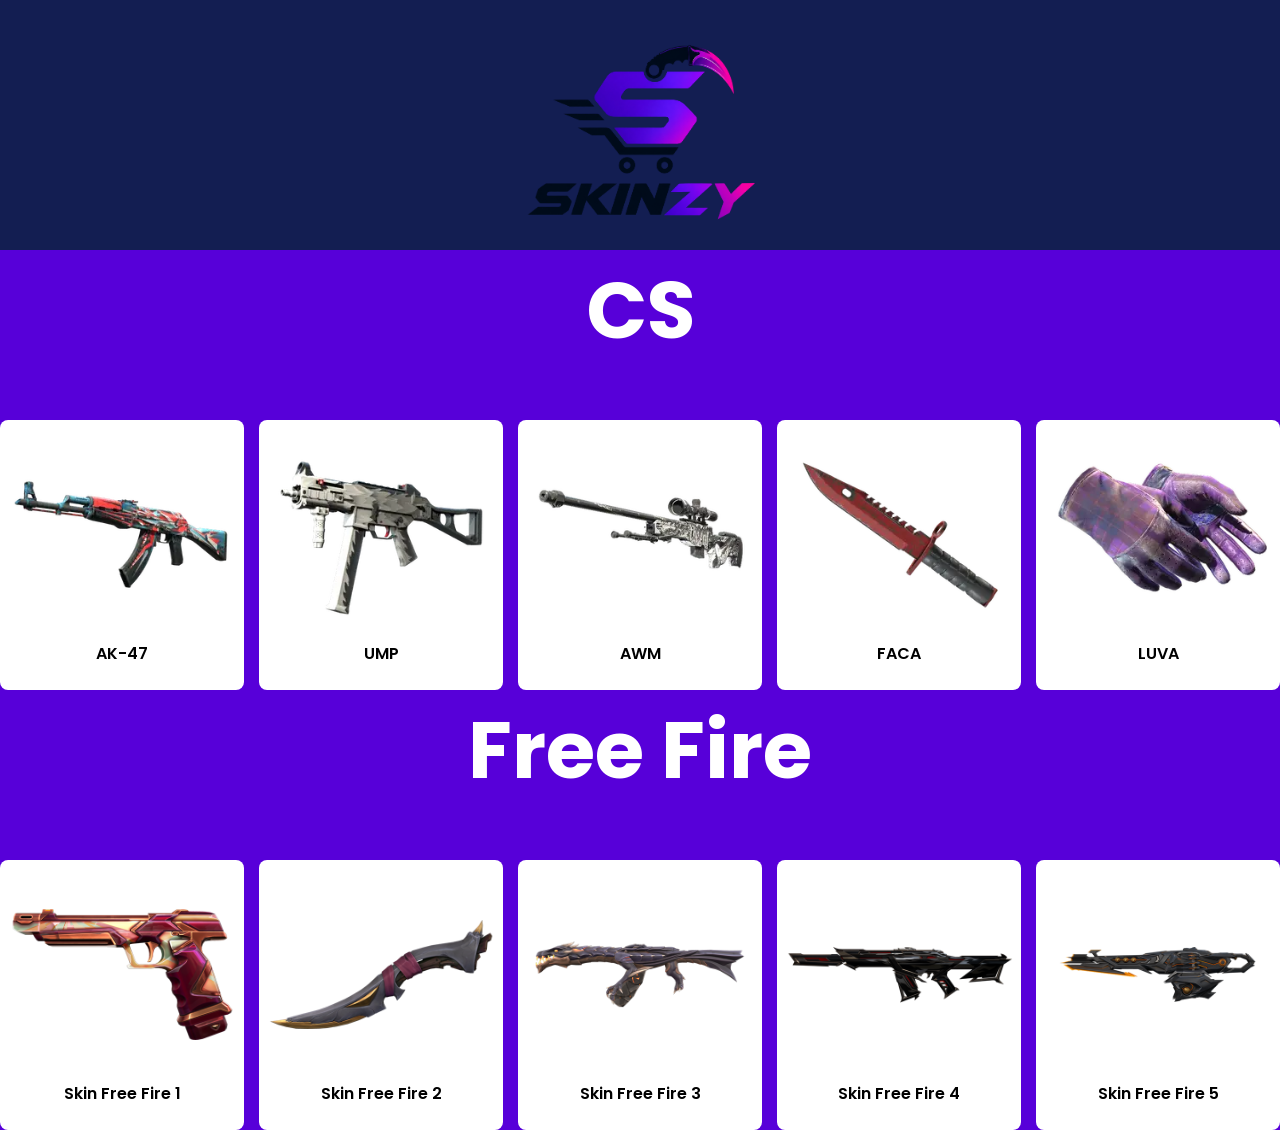
==== home.html @ 4bb4f2cc "Add files via upload" ====
<!DOCTYPE html>
<html lang="pt-BR">
<head>
  <meta charset="UTF-8">
  <meta name="viewport" content="width=device-width, initial-scale=1.0">
  <title>Loja de Skin</title>
  <link rel="stylesheet" href="./assets/css/home.css">
</head>
<body>

  <header class="cabecalho">
    <img src="./img/logo.png" alt="Logo" class="logo">
  </header>

  <section class="secao-1 secao-skins">
    <h1>CS</h1>

    <div class="grade">
      <div class="quadrado">
        <div class="imagem-skin">
          <img src="./img/cs1.png" alt="Skin CS 1">
        </div>
        <h2>AK-47</h2>
      </div>

      <div class="quadrado">
        <div class="imagem-skin">
          <img src="./img/cs2.png" alt="Skin CS 2">
        </div>
        <h2>UMP</h2>
      </div>

      <div class="quadrado">
        <div class="imagem-skin">
          <img src="./img/cs3.png" alt="Skin CS 3">
        </div>
        <h2>AWM</h2>
      </div>

      <div class="quadrado">
        <div class="imagem-skin">
          <img src="./img/cs4.png" alt="Skin CS 4">
        </div>
        <h2>FACA</h2>
      </div>

      <div class="quadrado">
        <div class="imagem-skin">
          <img src="./img/cs5.png" alt="Skin CS 5">
        </div>
        <h2>LUVA</h2>
      </div>
    </div>
  </section>

  <section class="secao-2 secao-skins">
    <h1>Free Fire</h1>

    <div class="grade">
      <div class="quadrado">
        <div class="imagem-skin">
          <img src="./img/FF1.png" alt="Skin Free Fire 1">
        </div>
        <h2>Skin Free Fire 1</h2>
      </div>

      <div class="quadrado">
        <div class="imagem-skin">
          <img src="./img/FF2.png" alt="Skin Free Fire 2">
        </div>
        <h2>Skin Free Fire 2</h2>
      </div>

      <div class="quadrado">
        <div class="imagem-skin">
          <img src="./img/FF3.png" alt="Skin Free Fire 3">
        </div>
        <h2>Skin Free Fire 3</h2>
      </div>

      <div class="quadrado">
        <div class="imagem-skin">
          <img src="./img/FF4.png" alt="Skin Free Fire 4">
        </div>
        <h2>Skin Free Fire 4</h2>
      </div>

      <div class="quadrado">
        <div class="imagem-skin">
          <img src="./img/FF5.png" alt="Skin Free Fire 5">
        </div>
        <h2>Skin Free Fire 5</h2>
      </div>
    </div>
  </section>

</body>
</html>
---- assets/css/home.css ----
@import url('https://fonts.googleapis.com/css2?family=Poppins:ital,wght@0,100;0,200;0,300;0,400;0,500;0,600;0,700;0,800;0,900;1,100;1,200;1,300;1,400;1,500;1,600;1,700;1,800;1,900&display=swap');
* {
  margin: 0;
  padding: 0;
  box-sizing: border-box;
  font-family: "Poppins", sans-serif;
}

body {
  background-color: #5700D9;;
}

.cabecalho {
    width: 100%;
    height: 250px;
    background-color: #131e52;
    display: flex;
    align-items: center;
    justify-content: center;
    overflow: hidden;
}

.logo{
    width: 250px;
    height: auto;
    display: block;
}
  

#secao {
  padding: 40px 20px;
  max-width: 900px;
  margin: 0 auto;
}

#secao h2 {
  margin-bottom: 50px;
  font-size: 5rem;
  text-align: center;
  color: rgb(255, 255, 255);
}

h1{
    margin-bottom: 50px;
    font-size: 5rem;
    text-align: center;
    color: rgb(255, 255, 255);
}

.grade {
  display: grid;
  grid-template-columns: repeat(5, 1fr);
  gap: 15px;
}

.quadrado {
  height: 30vh;
  display: flex;
  align-items: center;
  justify-content: center;
  font-size: 1rem;
  font-weight: bold;
  color: #fff;
  border-radius: 8px;
  flex-direction: column;
  gap: 6px;
}

.imagem-skin{
  width: 100%;
  height: 180px;
  display: flex;
  align-items: center;
  justify-content: center;
  padding: 8px;
  overflow: hidden;
  border-radius: 10px;
}

.imagem-skin img {
  width: 100%;
  height: 100%;
  object-fit: contain;
  display: block;
}

.quadrado h2{
    margin-top: 10px;
    font-size: 1rem;
    font-weight: 600;
    text-align: center;
    color: black;
}


.secao-1 .quadrado {
  background-color: white;
}

.secao-2 .quadrado {
  background-color: white;
}
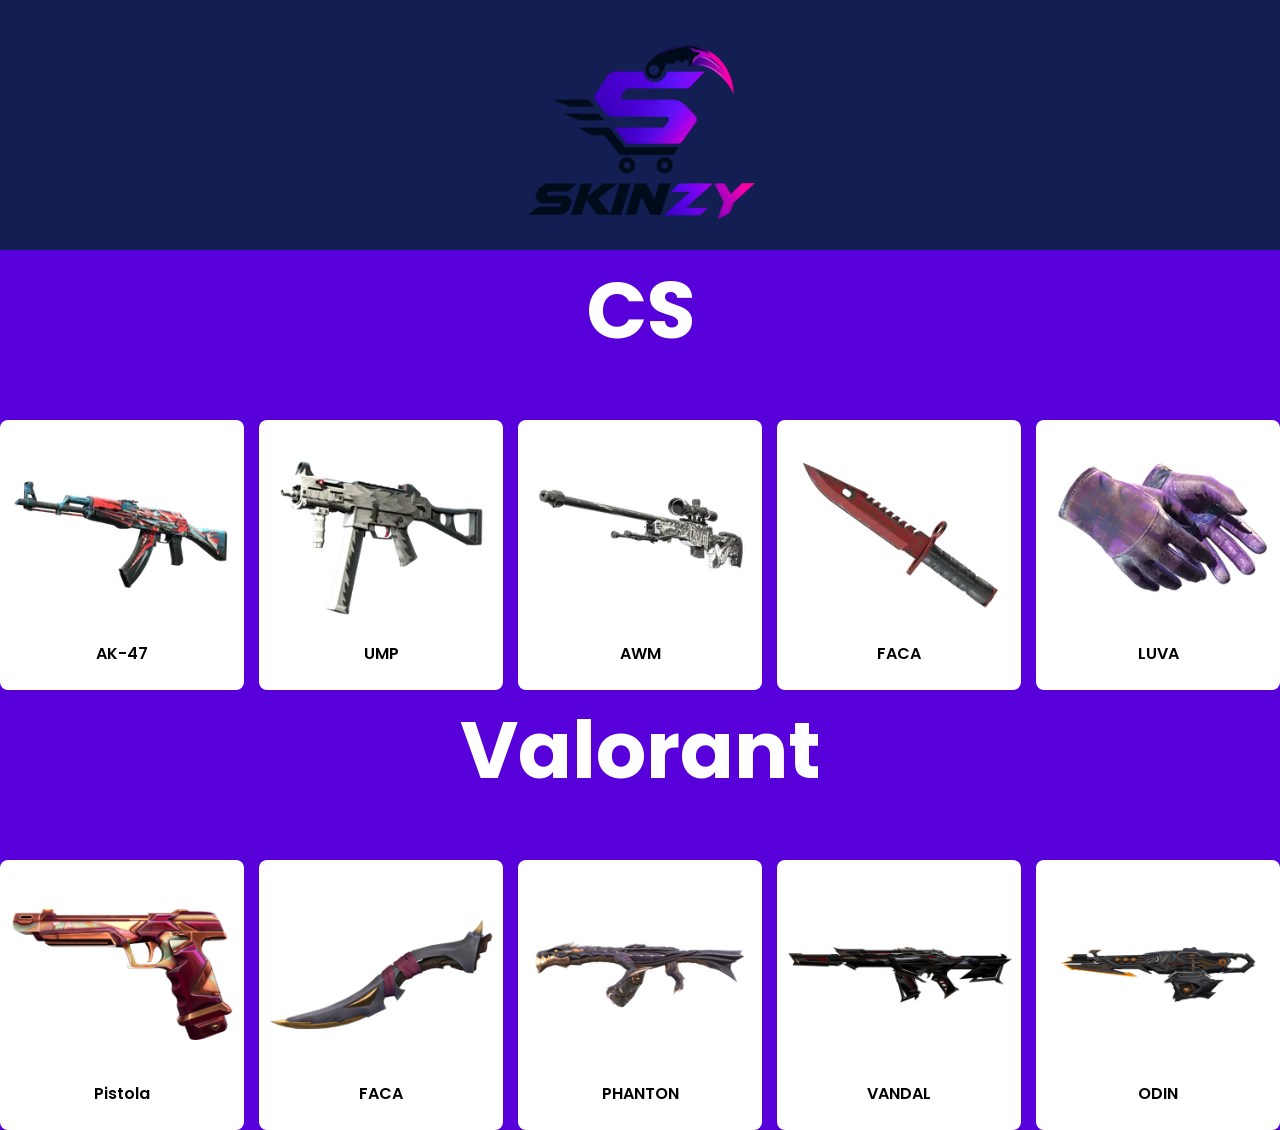
==== commit de627688: "Add files via upload" ====
--- a/home.html
+++ b/home.html
@@ -54,45 +54,46 @@
   </section>
 
   <section class="secao-2 secao-skins">
-    <h1>Free Fire</h1>
+    <h1>Valorant</h1>
 
     <div class="grade">
       <div class="quadrado">
         <div class="imagem-skin">
           <img src="./img/FF1.png" alt="Skin Free Fire 1">
         </div>
-        <h2>Skin Free Fire 1</h2>
+        <h2>Pistola</h2>
       </div>
 
       <div class="quadrado">
         <div class="imagem-skin">
           <img src="./img/FF2.png" alt="Skin Free Fire 2">
         </div>
-        <h2>Skin Free Fire 2</h2>
+        <h2>FACA</h2>
       </div>
 
       <div class="quadrado">
         <div class="imagem-skin">
           <img src="./img/FF3.png" alt="Skin Free Fire 3">
         </div>
-        <h2>Skin Free Fire 3</h2>
+        <h2>PHANTON</h2>
       </div>
 
       <div class="quadrado">
         <div class="imagem-skin">
           <img src="./img/FF4.png" alt="Skin Free Fire 4">
         </div>
-        <h2>Skin Free Fire 4</h2>
+        <h2>VANDAL</h2>
       </div>
 
       <div class="quadrado">
         <div class="imagem-skin">
           <img src="./img/FF5.png" alt="Skin Free Fire 5">
         </div>
-        <h2>Skin Free Fire 5</h2>
+        <h2>ODIN</h2>
       </div>
     </div>
   </section>
 
+
 </body>
 </html>
